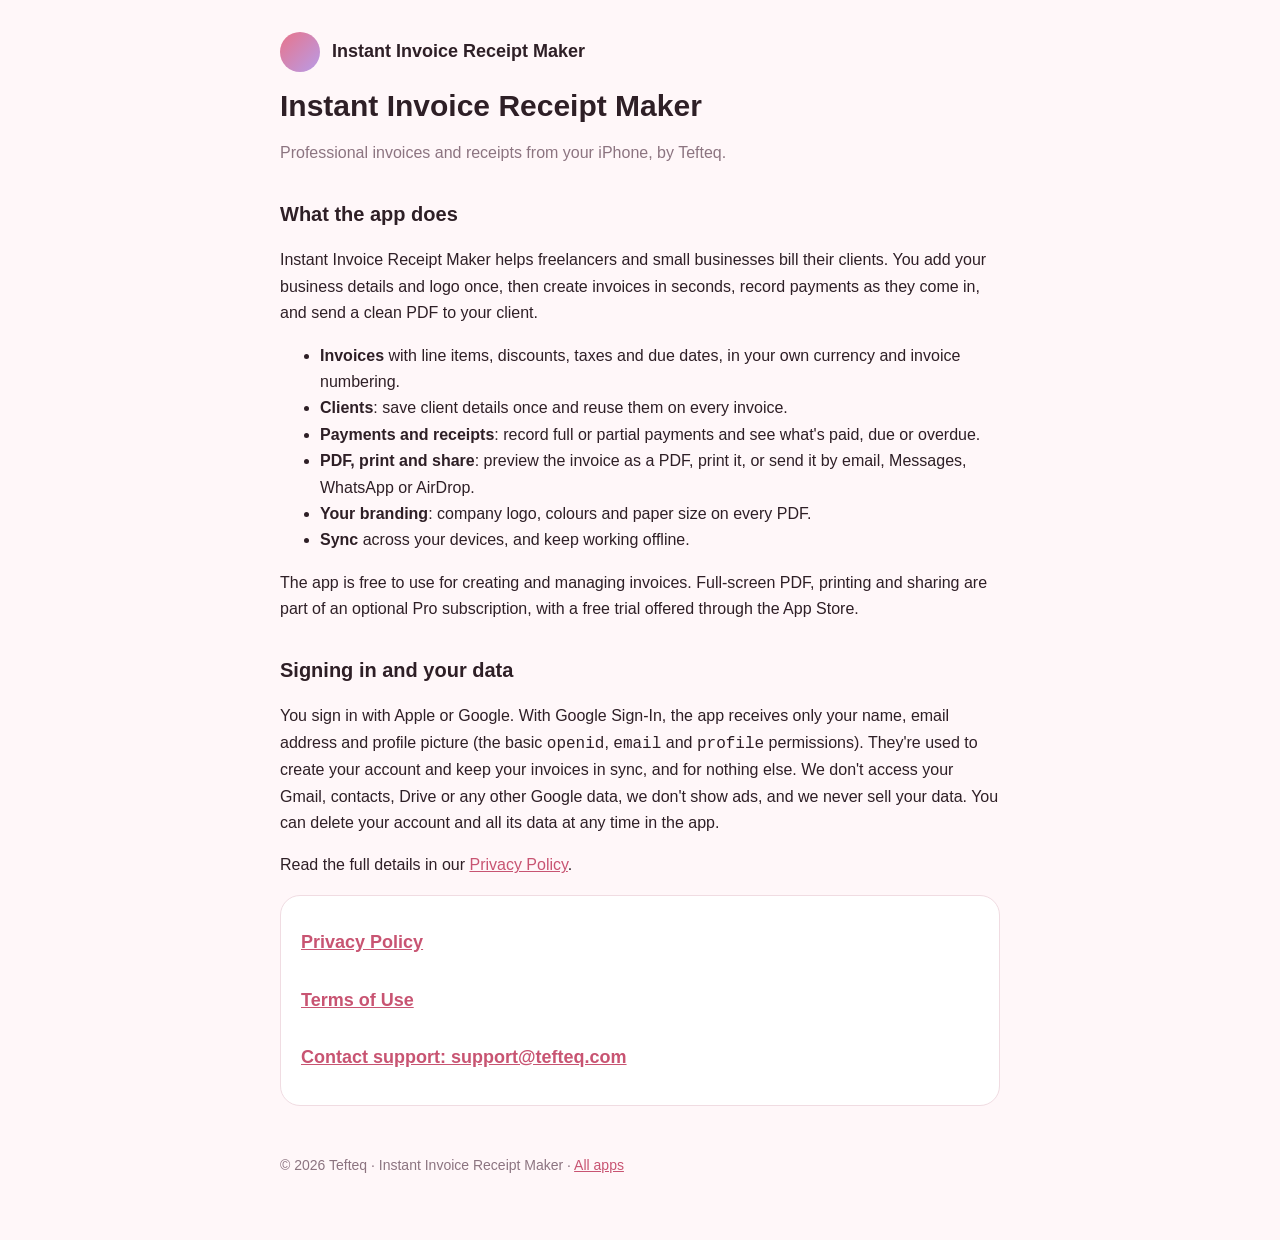
==== invoice/index.html @ 15daaf52 "Instant Invoice Receipt Maker: add app homepage Google's OAuth brand verification needs a public hom" ====
<!doctype html>
<html lang="en">
<head>
  <meta charset="utf-8">
  <meta name="viewport" content="width=device-width, initial-scale=1">
  <title>Instant Invoice Receipt Maker</title>
  <meta name="description" content="Instant Invoice Receipt Maker is an iPhone app for small businesses and freelancers to create, track and share professional invoices and receipts.">
  <link rel="stylesheet" href="../style.css">
</head>
<body>
<main>
  <header class="brand"><div class="logo"></div><div class="app">Instant Invoice Receipt Maker</div></header>
  <h1>Instant Invoice Receipt Maker</h1>
  <p class="muted">Professional invoices and receipts from your iPhone, by Tefteq.</p>

  <h2>What the app does</h2>
  <p>Instant Invoice Receipt Maker helps freelancers and small businesses bill their clients. You
    add your business details and logo once, then create invoices in seconds, record
    payments as they come in, and send a clean PDF to your client.</p>
  <ul>
    <li><strong>Invoices</strong> with line items, discounts, taxes and due dates, in
      your own currency and invoice numbering.</li>
    <li><strong>Clients</strong>: save client details once and reuse them on every invoice.</li>
    <li><strong>Payments and receipts</strong>: record full or partial payments and see what's paid,
      due or overdue.</li>
    <li><strong>PDF, print and share</strong>: preview the invoice as a PDF, print it, or send it by
      email, Messages, WhatsApp or AirDrop.</li>
    <li><strong>Your branding</strong>: company logo, colours and paper size on every PDF.</li>
    <li><strong>Sync</strong> across your devices, and keep working offline.</li>
  </ul>
  <p>The app is free to use for creating and managing invoices. Full-screen PDF, printing and
    sharing are part of an optional Pro subscription, with a free trial offered through the App
    Store.</p>

  <h2>Signing in and your data</h2>
  <p>You sign in with Apple or Google. With Google Sign-In, the app receives only your name, email
    address and profile picture (the basic <code>openid</code>, <code>email</code> and
    <code>profile</code> permissions). They're used to create your account and keep your invoices
    in sync, and for nothing else. We don't access your Gmail, contacts, Drive or any other Google
    data, we don't show ads, and we never sell your data. You can delete your account and all its
    data at any time in the app.</p>
  <p>Read the full details in our <a href="privacy.html">Privacy Policy</a>.</p>

  <div class="card">
    <div class="links">
      <a href="privacy.html">Privacy Policy</a>
      <a href="terms.html">Terms of Use</a>
      <a href="mailto:support@tefteq.com">Contact support: support@tefteq.com</a>
    </div>
  </div>

  <footer>© 2026 Tefteq · Instant Invoice Receipt Maker · <a href="../index.html">All apps</a></footer>
</main>
</body>
</html>
---- style.css ----
:root {
  --bg: #FFF7F9; --surface: #FFFFFF; --text: #2E1F26; --muted: #8C7480;
  --brand: #C85472; --brand-soft: #FCE9EE; --border: #F0DCE2;
}
@media (prefers-color-scheme: dark) {
  :root { --bg: #1B1418; --surface: #251C21; --text: #F6ECEF; --muted: #BFA9B3;
          --brand: #F7A8B8; --brand-soft: #33242B; --border: #3A2C33; }
}
* { box-sizing: border-box; }
body {
  margin: 0; background: var(--bg); color: var(--text);
  font: 16px/1.65 -apple-system, BlinkMacSystemFont, "Segoe UI", Roboto, Helvetica, Arial, sans-serif;
  -webkit-text-size-adjust: 100%;
}
main { max-width: 760px; margin: 0 auto; padding: 32px 20px 64px; }
header.brand { display: flex; align-items: center; gap: 12px; margin-bottom: 8px; }
.logo { width: 40px; height: 40px; border-radius: 50%;
        background: linear-gradient(135deg, #E8748A, #B89CE8); }
.app { font-weight: 800; font-size: 18px; }
h1 { font-size: 30px; line-height: 1.2; margin: 16px 0 4px; }
h2 { font-size: 20px; margin: 32px 0 8px; }
h3 { font-size: 17px; margin: 20px 0 4px; }
p, li { color: var(--text); }
.muted { color: var(--muted); }
a { color: var(--brand); }
.card { background: var(--surface); border: 1px solid var(--border); border-radius: 20px;
        padding: 18px 20px; margin: 16px 0; }
.note { background: var(--brand-soft); border-radius: 16px; padding: 14px 18px; margin: 16px 0; }
table { width: 100%; border-collapse: collapse; margin: 12px 0; font-size: 15px; }
th, td { text-align: left; vertical-align: top; padding: 10px 8px; border-bottom: 1px solid var(--border); }
th { color: var(--muted); font-weight: 600; }
.links a { display: block; padding: 14px 0; font-weight: 700; font-size: 18px; }
footer { margin-top: 48px; color: var(--muted); font-size: 14px; }
/* Phones: show each table row as a stacked card instead of three columns. */
@media (max-width: 600px) {
  table, tbody, tr, td { display: block; width: 100%; }
  table tr:first-child { display: none; }
  tr { background: var(--surface); border: 1px solid var(--border); border-radius: 16px;
       padding: 6px 14px; margin: 12px 0; }
  td { border: none; padding: 6px 0; }
  td:first-child { font-weight: 800; font-size: 17px; padding-top: 10px; }
  td:last-child { color: var(--muted); }
}
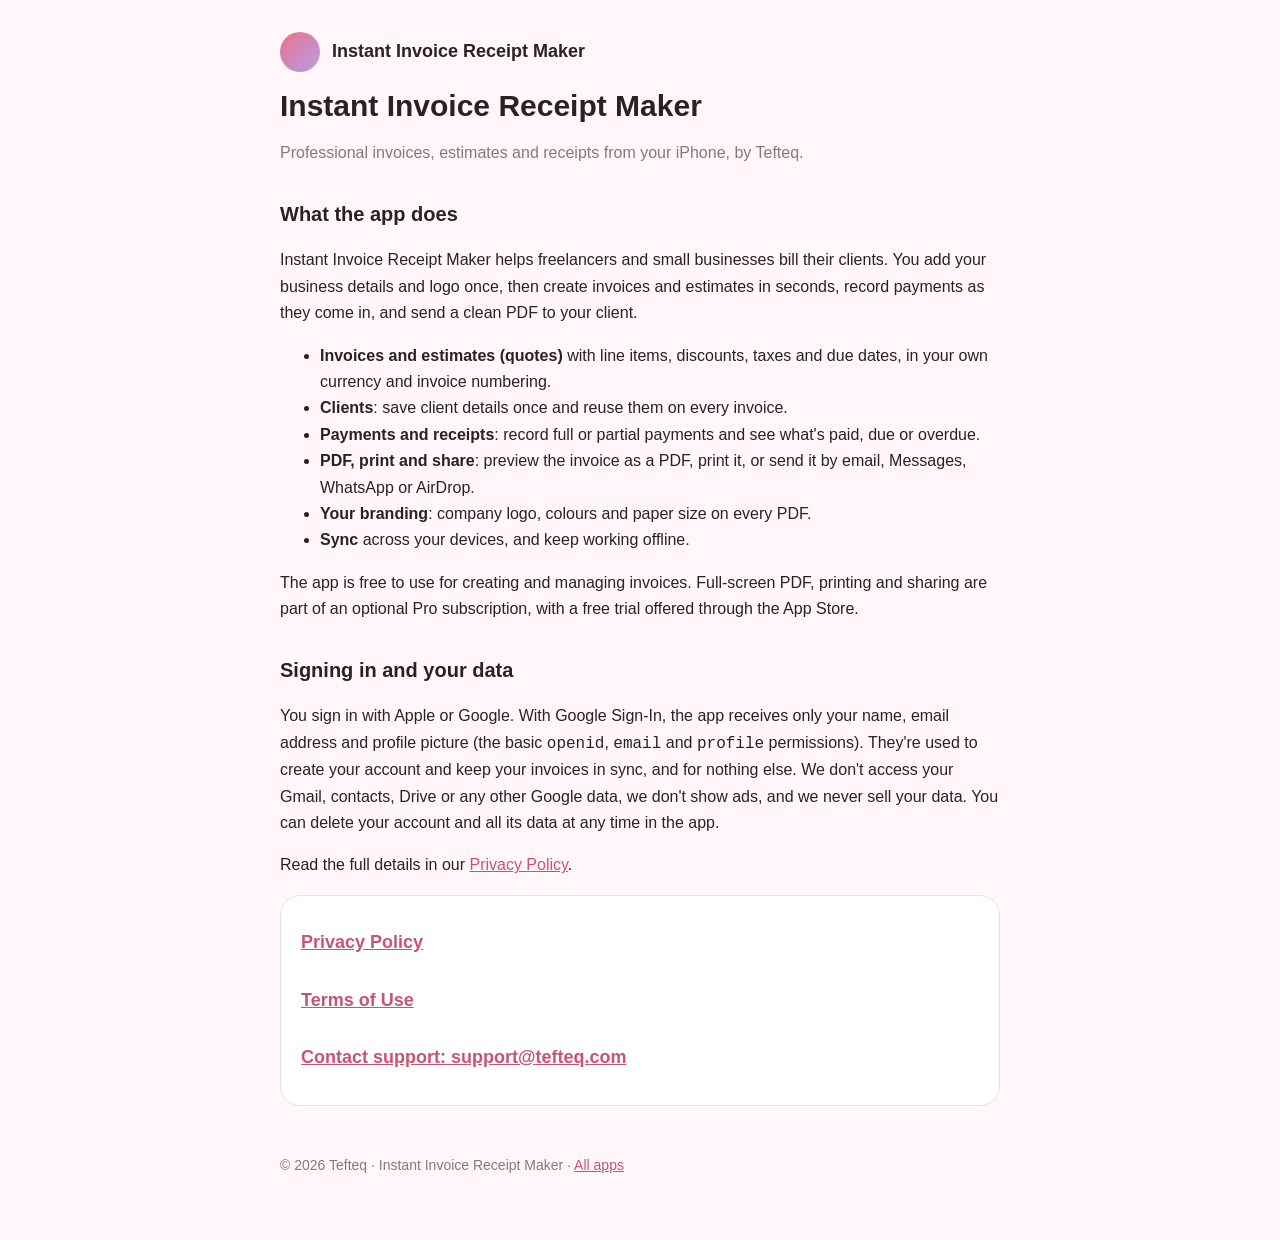
==== commit fea12979: "Invoice app: estimates (quotes) are back in the app Co-Authored-By: Claude Opus 5.5 <noreply@anthrop" ====
--- a/invoice/index.html
+++ b/invoice/index.html
@@ -4,21 +4,21 @@
   <meta charset="utf-8">
   <meta name="viewport" content="width=device-width, initial-scale=1">
   <title>Instant Invoice Receipt Maker</title>
-  <meta name="description" content="Instant Invoice Receipt Maker is an iPhone app for small businesses and freelancers to create, track and share professional invoices and receipts.">
+  <meta name="description" content="Instant Invoice Receipt Maker is an iPhone app for small businesses and freelancers to create, track and share professional invoices, estimates and receipts.">
   <link rel="stylesheet" href="../style.css">
 </head>
 <body>
 <main>
   <header class="brand"><div class="logo"></div><div class="app">Instant Invoice Receipt Maker</div></header>
   <h1>Instant Invoice Receipt Maker</h1>
-  <p class="muted">Professional invoices and receipts from your iPhone, by Tefteq.</p>
+  <p class="muted">Professional invoices, estimates and receipts from your iPhone, by Tefteq.</p>
 
   <h2>What the app does</h2>
   <p>Instant Invoice Receipt Maker helps freelancers and small businesses bill their clients. You
-    add your business details and logo once, then create invoices in seconds, record
+    add your business details and logo once, then create invoices and estimates in seconds, record
     payments as they come in, and send a clean PDF to your client.</p>
   <ul>
-    <li><strong>Invoices</strong> with line items, discounts, taxes and due dates, in
+    <li><strong>Invoices and estimates (quotes)</strong> with line items, discounts, taxes and due dates, in
       your own currency and invoice numbering.</li>
     <li><strong>Clients</strong>: save client details once and reuse them on every invoice.</li>
     <li><strong>Payments and receipts</strong>: record full or partial payments and see what's paid,
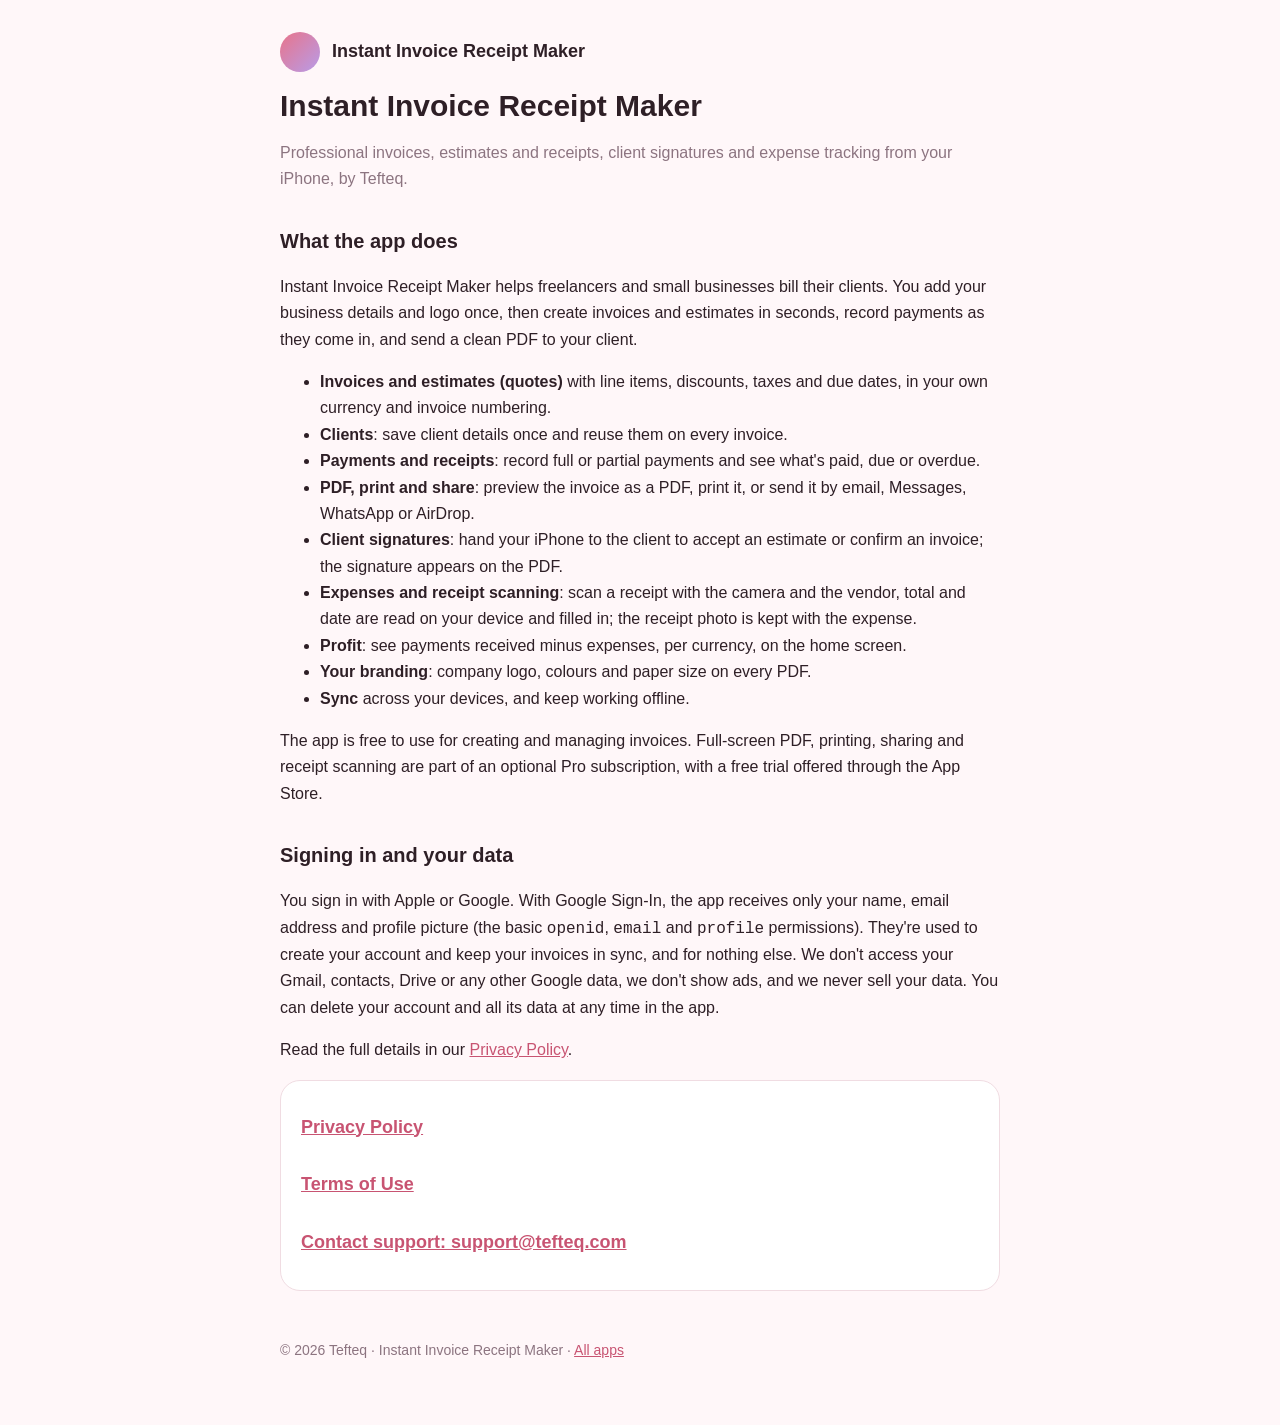
==== commit 08cd2999: "Invoice app: cover receipt scanning, expenses, Cloudflare storage and client signatures Co-Authored-" ====
--- a/invoice/index.html
+++ b/invoice/index.html
@@ -11,7 +11,7 @@
 <main>
   <header class="brand"><div class="logo"></div><div class="app">Instant Invoice Receipt Maker</div></header>
   <h1>Instant Invoice Receipt Maker</h1>
-  <p class="muted">Professional invoices, estimates and receipts from your iPhone, by Tefteq.</p>
+  <p class="muted">Professional invoices, estimates and receipts, client signatures and expense tracking from your iPhone, by Tefteq.</p>
 
   <h2>What the app does</h2>
   <p>Instant Invoice Receipt Maker helps freelancers and small businesses bill their clients. You
@@ -25,11 +25,18 @@
       due or overdue.</li>
     <li><strong>PDF, print and share</strong>: preview the invoice as a PDF, print it, or send it by
       email, Messages, WhatsApp or AirDrop.</li>
+    <li><strong>Client signatures</strong>: hand your iPhone to the client to accept an
+      estimate or confirm an invoice; the signature appears on the PDF.</li>
+    <li><strong>Expenses and receipt scanning</strong>: scan a receipt with the camera and the
+      vendor, total and date are read on your device and filled in; the receipt photo is kept with
+      the expense.</li>
+    <li><strong>Profit</strong>: see payments received minus expenses, per currency, on the
+      home screen.</li>
     <li><strong>Your branding</strong>: company logo, colours and paper size on every PDF.</li>
     <li><strong>Sync</strong> across your devices, and keep working offline.</li>
   </ul>
-  <p>The app is free to use for creating and managing invoices. Full-screen PDF, printing and
-    sharing are part of an optional Pro subscription, with a free trial offered through the App
+  <p>The app is free to use for creating and managing invoices. Full-screen PDF, printing,
+    sharing and receipt scanning are part of an optional Pro subscription, with a free trial offered through the App
     Store.</p>
 
   <h2>Signing in and your data</h2>
